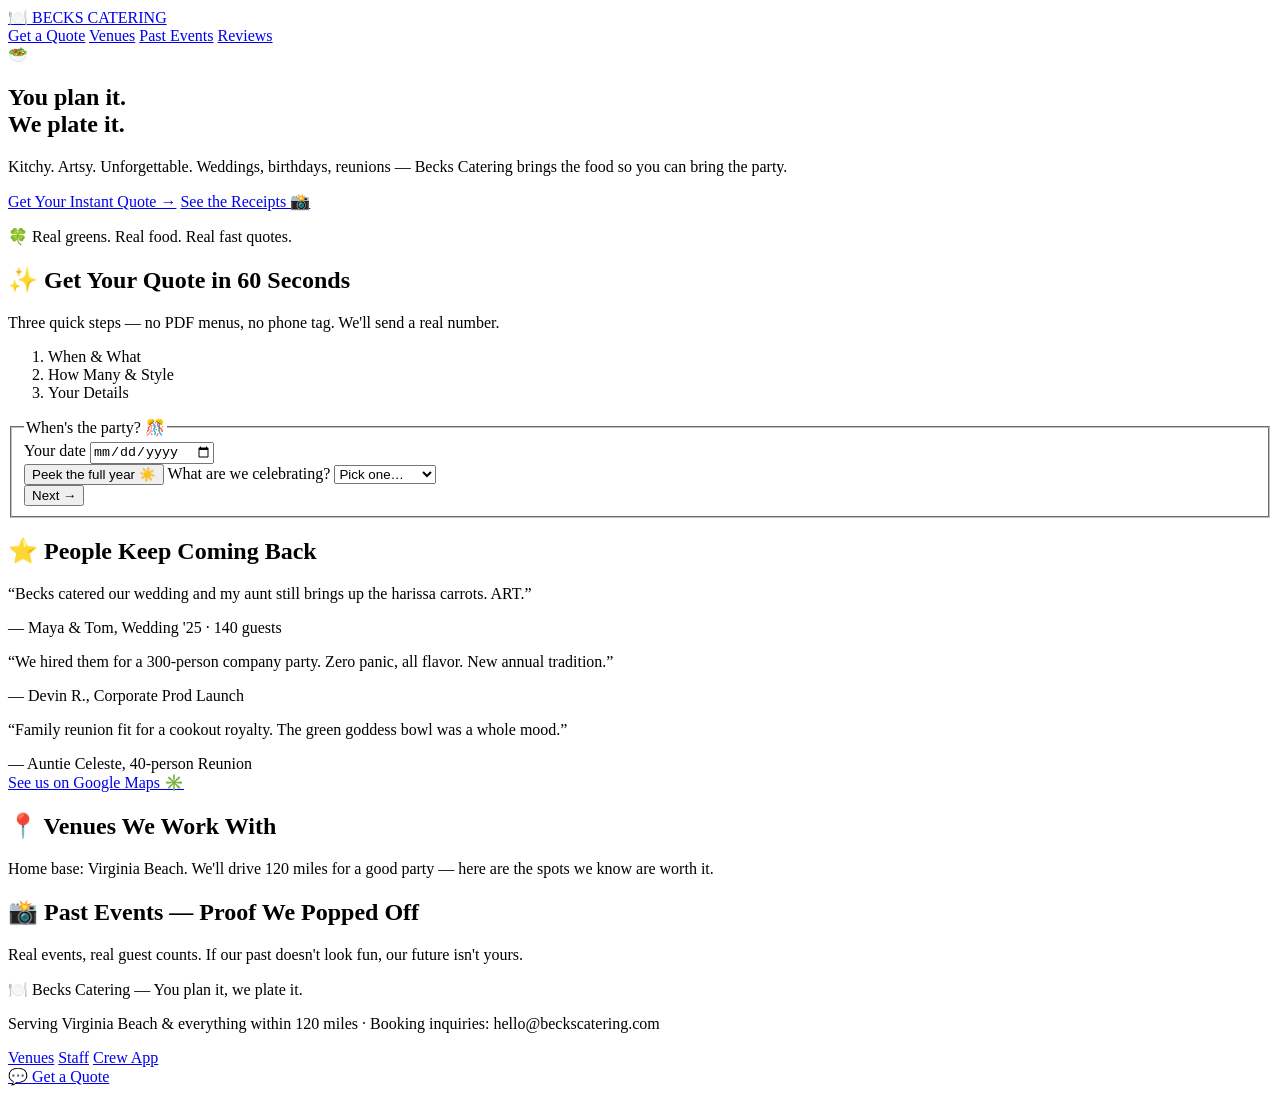
==== frontend/templates/index.html @ 88ba9cb3 "Restructure into backend/ and frontend/ and add Procfile Move the FastAPI app to backend/server.py a" ====
<!DOCTYPE html>
<html lang="en">
<head>
    <meta charset="UTF-8" />
    <meta name="viewport" content="width=device-width, initial-scale=1.0" />
    <meta name="description" content="Becks Catering — kitchy, artsy, unforgettable catering for weddings, birthdays, reunions & corporate events." />
    <title>Becks Catering — You plan it, we plate it</title>
    <link rel="manifest" href="/manifest.webmanifest" />
    <meta name="theme-color" content="#0f8a5f" />
    <link rel="icon" href="/static/icon-192.png" />
    <link rel="apple-touch-icon" href="/static/apple-touch-icon.png" />
    <meta name="apple-mobile-web-app-capable" content="yes" />
    <meta name="apple-mobile-web-app-title" content="Becks Catering" />
    <link rel="stylesheet" href="/static/style.css" />
</head>
<body>
    <div id="banner" class="banner" hidden></div>

    <header>
        <a href="#top" class="brand">🍽️ BECKS CATERING</a>
        <nav class="topnav">
            <a href="#quote">Get a Quote</a>
            <a href="#venues">Venues</a>
            <a href="#gallery">Past Events</a>
            <a href="#testimonials">Reviews</a>
        </nav>
    </header>

    <section id="top" class="hero">
        <div class="hero-inner">
            <div class="hero-plate" aria-hidden="true">
                <span class="plate-ring"></span>
                <span class="plate-food">🥗</span>
            </div>
            <h1>You plan it.<br />We plate it.</h1>
            <p>Kitchy. Artsy. Unforgettable. Weddings, birthdays, reunions — Becks Catering brings the food so you can bring the party.</p>
            <div class="hero-cta">
                <a href="#quote" class="btn btn-big">Get Your Instant Quote →</a>
                <a href="#gallery" class="btn btn-ghost">See the Receipts 📸</a>
            </div>
            <p class="hero-note">🍀 Real greens. Real food. Real fast quotes.</p>
        </div>
    </section>

    <main>
        <section id="quote">
            <h2>✨ Get Your Quote in 60 Seconds</h2>
            <p class="lede">Three quick steps — no PDF menus, no phone tag. We'll send a real number.</p>

            <ol class="wizard-steps" id="wizardSteps">
                <li class="active" data-i="1">When & What</li>
                <li data-i="2">How Many & Style</li>
                <li data-i="3">Your Details</li>
            </ol>
            <div class="progress"><div class="progress-fill" id="progressFill"></div></div>

            <form id="quoteForm">
                <fieldset class="step" data-step="1">
                    <legend>When's the party? 🎊</legend>
                    <label>Your date
                        <input type="date" name="event_date" required />
                    </label>
                    <div id="availability" class="avail"></div>
                    <div id="weatherBox" class="weather" aria-live="polite"></div>
                    <button type="button" id="yearBtn">Peek the full year ☀️</button>
                    <div id="yearGrid" class="year-grid" hidden></div>
                    <label>What are we celebrating?
                        <select name="event_type" required>
                            <option value="">Pick one…</option>
                            <option value="Wedding">Wedding 💍</option>
                            <option value="Birthday">Birthday 🎂</option>
                            <option value="Reunion">Reunion 🤝</option>
                            <option value="Corporate">Corporate 💼</option>
                            <option value="Other">Other 🎉</option>
                        </select>
                    </label>
                    <div class="step-nav">
                        <button type="button" class="next-btn">Next →</button>
                    </div>
                </fieldset>

                <fieldset class="step" data-step="2" hidden>
                    <legend>How big, and how fancy? 👨‍🍳</legend>
                    <label>Number of guests
                        <input type="number" name="guests" min="1" placeholder="e.g. 120" required />
                    </label>
                    <label>Service style
                        <select name="service_style" required>
                            <option value="">Pick one…</option>
                            <option value="Drop-off Buffet">Drop-off Buffet</option>
                            <option value="Family-Style">Family-Style</option>
                            <option value="Cocktail Stations">Cocktail Stations</option>
                            <option value="Plated Dinner">Plated Dinner</option>
                        </select>
                    </label>
                    <div id="estimateBox" class="estimate">
                        Pick a guest count & style for a live ballpark.
                    </div>
                    <div class="step-nav">
                        <button type="button" class="prev-btn">← Back</button>
                        <button type="button" class="next-btn">Next →</button>
                    </div>
                </fieldset>

                <fieldset class="step" data-step="3" hidden>
                    <legend>You, brave host ✍️</legend>
                    <label>Name
                        <input type="text" name="name" placeholder="Rosa Parks Catering Co." required />
                    </label>
                    <label>Email
                        <input type="email" name="email" placeholder="you@example.com" required />
                    </label>
                    <label>Phone
                        <input type="tel" name="phone" placeholder="+1-555-123-4567" required />
                    </label>
                    <label>Dietary needs / details
                        <textarea name="details" placeholder="Vegan, gluten-free, a table shaped like a taco…"></textarea>
                    </label>
                    <div class="step-nav">
                        <button type="button" class="prev-btn">← Back</button>
                        <button type="submit">Send My Quote Request 🌿</button>
                    </div>
                </fieldset>
            </form>
            <div id="quoteResult"></div>
        </section>

        <section id="testimonials">
            <h2>⭐ People Keep Coming Back</h2>
            <div class="review-grid">
                <div class="review">
                    <p>“Becks catered our wedding and my aunt still brings up the harissa carrots. ART.”</p>
                    <span>— Maya & Tom, Wedding '25 · 140 guests</span>
                </div>
                <div class="review">
                    <p>“We hired them for a 300-person company party. Zero panic, all flavor. New annual tradition.”</p>
                    <span>— Devin R., Corporate Prod Launch</span>
                </div>
                <div class="review">
                    <p>“Family reunion fit for a cookout royalty. The green goddess bowl was a whole mood.”</p>
                    <span>— Auntie Celeste, 40-person Reunion</span>
                </div>
            </div>
            <a class="btn btn-ghost" href="https://www.google.com/maps/search/Becks+Catering" target="_blank" rel="noopener">See us on Google Maps ✳️</a>
        </section>

        <section id="venues">
            <h2>📍 Venues We Work With</h2>
            <p class="lede">Home base: Virginia Beach. We'll drive 120 miles for a good party — here are the spots we know are worth it.</p>
            <div id="venuesGrid" class="venues-grid"></div>
        </section>

        <section id="gallery">
            <h2>📸 Past Events — Proof We Popped Off</h2>
            <p class="lede">Real events, real guest counts. If our past doesn't look fun, our future isn't yours.</p>
            <div id="galleryGrid"></div>
        </section>
    </main>

    <footer class="site-footer">
        <p>🍽️ Becks Catering — You plan it, we plate it.</p>
        <p class="muted">Serving Virginia Beach & everything within 120 miles · Booking inquiries: hello@beckscatering.com</p>
        <nav class="footlinks">
            <a href="#venues">Venues</a>
            <a href="/admin">Staff</a>
            <a href="/crew">Crew App</a>
        </nav>
    </footer>

    <a href="#quote" class="mobile-cta">💬 Get a Quote</a>

    <script src="/static/app.js"></script>
</body>
</html>
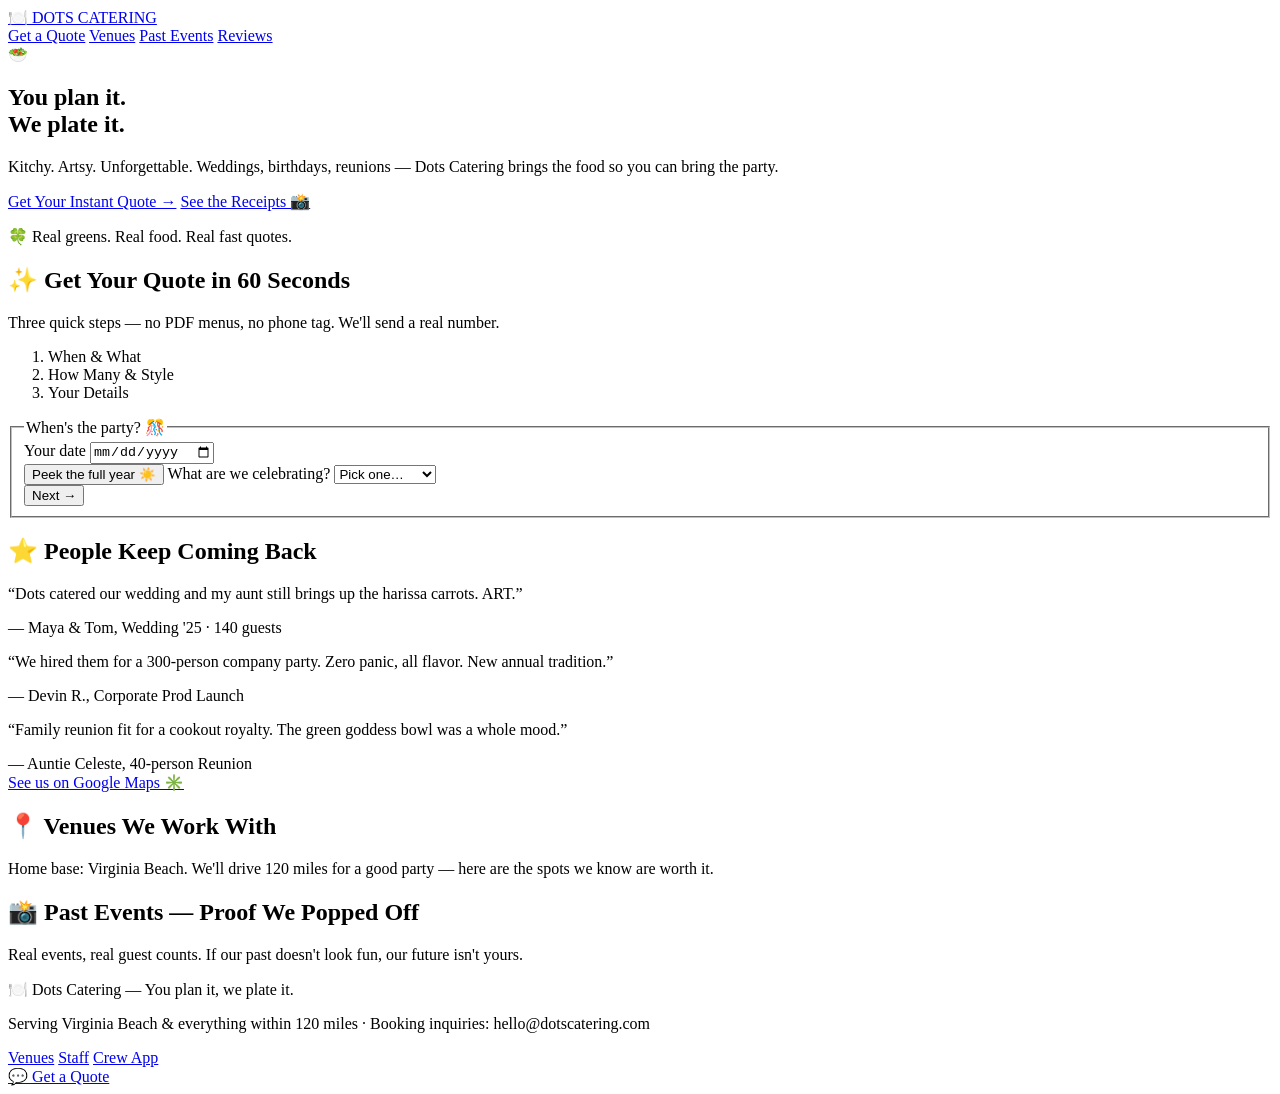
==== commit 07db6e63: "Rename Becks branding to Dots across site, backend, and DB - Templates, JS comments, manifest, and f" ====
--- a/frontend/templates/index.html
+++ b/frontend/templates/index.html
@@ -3,21 +3,21 @@
 <head>
     <meta charset="UTF-8" />
     <meta name="viewport" content="width=device-width, initial-scale=1.0" />
-    <meta name="description" content="Becks Catering — kitchy, artsy, unforgettable catering for weddings, birthdays, reunions & corporate events." />
-    <title>Becks Catering — You plan it, we plate it</title>
+    <meta name="description" content="Dots Catering — kitchy, artsy, unforgettable catering for weddings, birthdays, reunions & corporate events." />
+    <title>Dots Catering — You plan it, we plate it</title>
     <link rel="manifest" href="/manifest.webmanifest" />
     <meta name="theme-color" content="#0f8a5f" />
     <link rel="icon" href="/static/icon-192.png" />
     <link rel="apple-touch-icon" href="/static/apple-touch-icon.png" />
     <meta name="apple-mobile-web-app-capable" content="yes" />
-    <meta name="apple-mobile-web-app-title" content="Becks Catering" />
+    <meta name="apple-mobile-web-app-title" content="Dots Catering" />
     <link rel="stylesheet" href="/static/style.css" />
 </head>
 <body>
     <div id="banner" class="banner" hidden></div>
 
     <header>
-        <a href="#top" class="brand">🍽️ BECKS CATERING</a>
+        <a href="#top" class="brand">🍽️ DOTS CATERING</a>
         <nav class="topnav">
             <a href="#quote">Get a Quote</a>
             <a href="#venues">Venues</a>
@@ -33,7 +33,7 @@
                 <span class="plate-food">🥗</span>
             </div>
             <h1>You plan it.<br />We plate it.</h1>
-            <p>Kitchy. Artsy. Unforgettable. Weddings, birthdays, reunions — Becks Catering brings the food so you can bring the party.</p>
+            <p>Kitchy. Artsy. Unforgettable. Weddings, birthdays, reunions — Dots Catering brings the food so you can bring the party.</p>
             <div class="hero-cta">
                 <a href="#quote" class="btn btn-big">Get Your Instant Quote →</a>
                 <a href="#gallery" class="btn btn-ghost">See the Receipts 📸</a>
@@ -129,7 +129,7 @@
             <h2>⭐ People Keep Coming Back</h2>
             <div class="review-grid">
                 <div class="review">
-                    <p>“Becks catered our wedding and my aunt still brings up the harissa carrots. ART.”</p>
+                    <p>“Dots catered our wedding and my aunt still brings up the harissa carrots. ART.”</p>
                     <span>— Maya & Tom, Wedding '25 · 140 guests</span>
                 </div>
                 <div class="review">
@@ -141,7 +141,7 @@
                     <span>— Auntie Celeste, 40-person Reunion</span>
                 </div>
             </div>
-            <a class="btn btn-ghost" href="https://www.google.com/maps/search/Becks+Catering" target="_blank" rel="noopener">See us on Google Maps ✳️</a>
+            <a class="btn btn-ghost" href="https://www.google.com/maps/search/Dots+Catering" target="_blank" rel="noopener">See us on Google Maps ✳️</a>
         </section>
 
         <section id="venues">
@@ -158,8 +158,8 @@
     </main>
 
     <footer class="site-footer">
-        <p>🍽️ Becks Catering — You plan it, we plate it.</p>
-        <p class="muted">Serving Virginia Beach & everything within 120 miles · Booking inquiries: hello@beckscatering.com</p>
+        <p>🍽️ Dots Catering — You plan it, we plate it.</p>
+        <p class="muted">Serving Virginia Beach & everything within 120 miles · Booking inquiries: hello@dotscatering.com</p>
         <nav class="footlinks">
             <a href="#venues">Venues</a>
             <a href="/admin">Staff</a>
